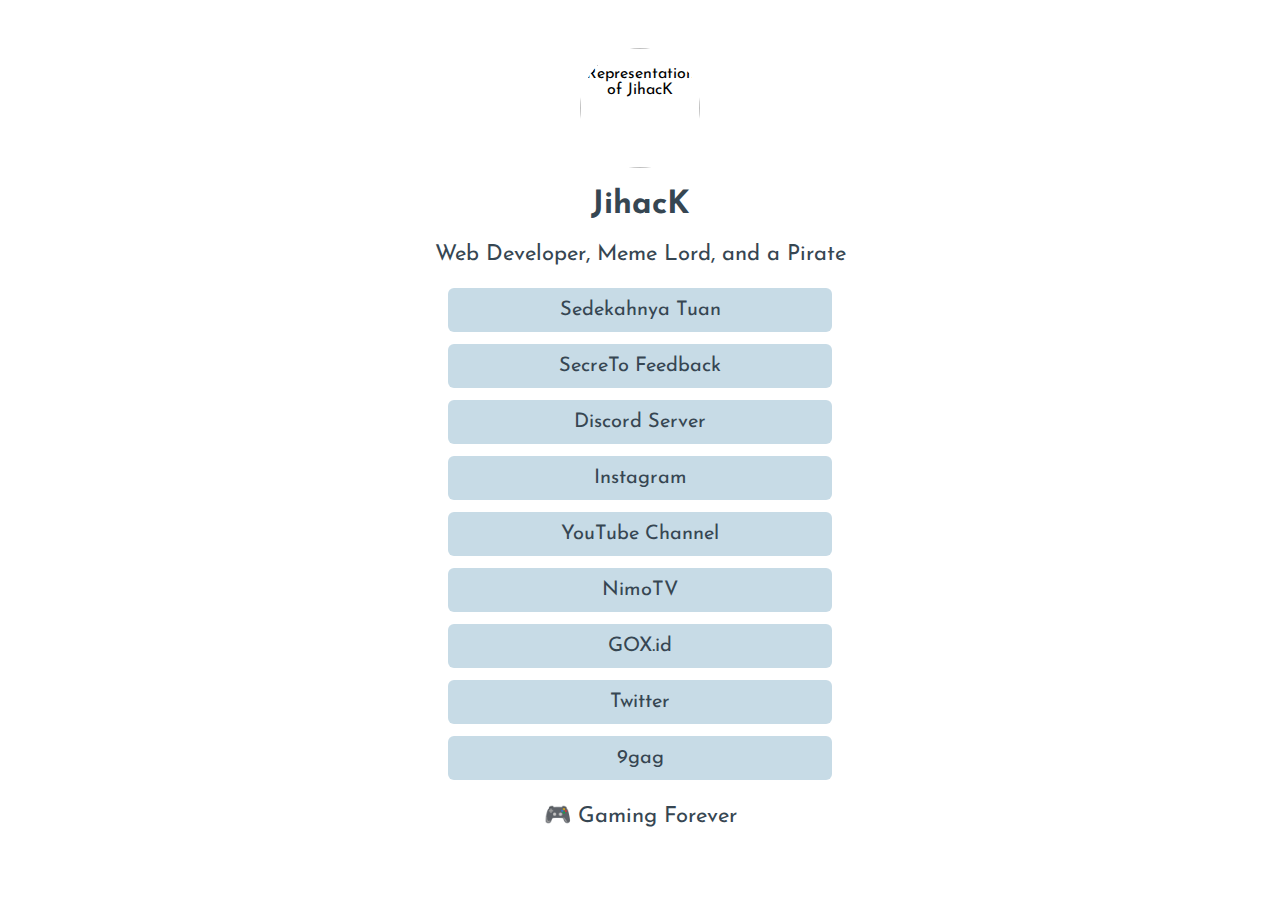
==== index.html @ 950e5892 "Update index.html" ====
<html lang="en">
    <head>
        <meta http-equiv="Content-Type" content="text/html;charset=UTF-8">
        <meta name="viewport" content="width=device-width, initial-scale=1.0">
        <meta content="Links to my various profiles online" name="description" />
        <link rel="preconnect" href="https://fonts.gstatic.com">
        <link href="https://fonts.googleapis.com/css2?family=Josefin+Sans&display=swap" rel="stylesheet">
        <title>JihacK's Portal</title>
        <style>
            body {
              text-align: center;
              margin-top: 48px;
              font-family: "Josefin Sans", "Arial", sans-serif;
              background: white;
            }
      
            h1, p {
              color: #364652;
            }
      
            p {
              font-size: 22px;
            }
      
            .profile-photo {
              border-radius: 100%;
              width: 120px;
            }
      
            .link-tree {
              list-style: none;
              padding: 0;
              font-size: 20px;
            }
      
            .link-tree > li {
              margin: 12px 0;
            }
      
            .link-tree >li a {
              color: #364652;
              background: #C7DBE6;
              border-radius: 6px;
              padding: 12px;
              text-decoration: none;
              max-width: 360px;
              width: 90%;
              display: block;
              margin: 0 auto;
            } 
      
            .link-tree > li a:hover,
            .link-tree > li a:focus {
              color: white;
              background: #2D4F62;
            }
          </style>
    </head>
    <body>
        <img class="profile-photo" src="https://i.ytimg.com/vi/QwMlnBJzagc/maxresdefault.jpg" alt="Representation of JihacK" />
        <h1>JihacK</h1>
        <p>Web Developer, Meme Lord, and a Pirate</p>
        <ul class="link-tree">
            <li>
                <a href="https://saweria.co/jihack">
                  Sedekahnya Tuan
                </a>
            </li>
            <li>
                <a href="https://secreto.site/al4ge4">
                  SecreTo Feedback
                </a>
            </li>
            <li>
                <a href="https://discord.gg/sM5RyCDFMt">
                  Discord Server
                </a>
            </li>
            <li>
              <a href="https://instagram.com/jihack">
                Instagram
              </a>
            </li>
            <li>
                <a href="https://www.youtube.com/channel/UCNyxhfD-Z0Ro7PMa50BXAGw">
                  YouTube Channel
                </a>
            </li>
            <li>
              <a href="https://nimo.tv/jihack">
                NimoTV
              </a>
            </li>
            <li>
              <a href="https://gox.id/jihack">
                GOX.id
              </a>
            </li>
            <li>
              <a href="https://twitter.com/_jihack">
                Twitter
              </a>
            </li>
            <li>
              <a href="https://9gag.com/u/jihack">
                9gag
              </a>
            </li>
          </ul>
      
          <p>🎮 Gaming Forever</p>
    </body>
</html>
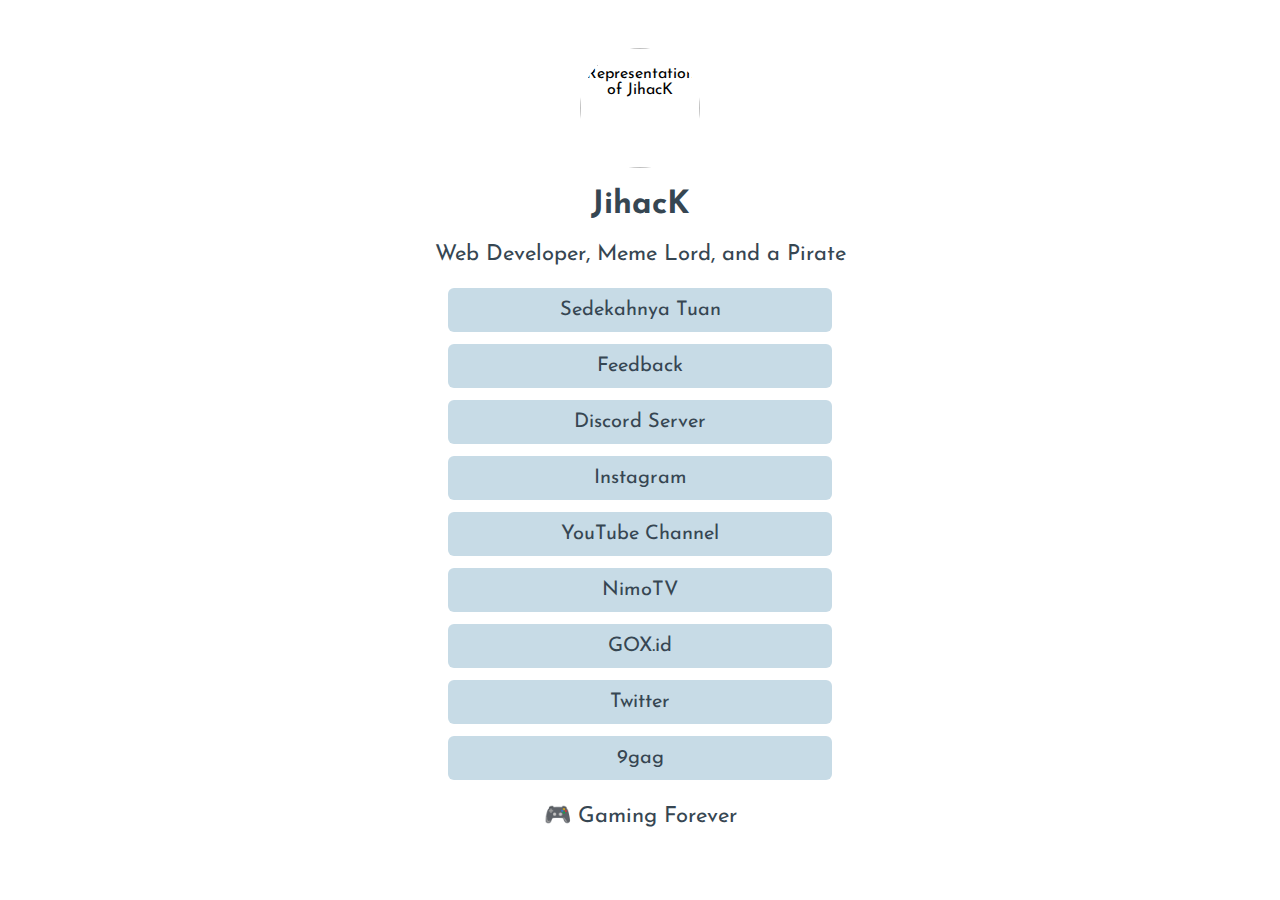
==== commit 9bf39b6c: "Update index.html" ====
--- a/index.html
+++ b/index.html
@@ -57,7 +57,7 @@
           </style>
     </head>
     <body>
-        <img class="profile-photo" src="https://i.ytimg.com/vi/QwMlnBJzagc/maxresdefault.jpg" alt="Representation of JihacK" />
+        <img class="profile-photo" src="https://cdn.discordapp.com/attachments/868743663050706944/976813811510169650/arabchad.png" alt="Representation of JihacK" />
         <h1>JihacK</h1>
         <p>Web Developer, Meme Lord, and a Pirate</p>
         <ul class="link-tree">
@@ -67,8 +67,8 @@
                 </a>
             </li>
             <li>
-                <a href="https://secreto.site/al4ge4">
-                  SecreTo Feedback
+                <a href="https://curiouscat.live/jihack">
+                  Feedback
                 </a>
             </li>
             <li>
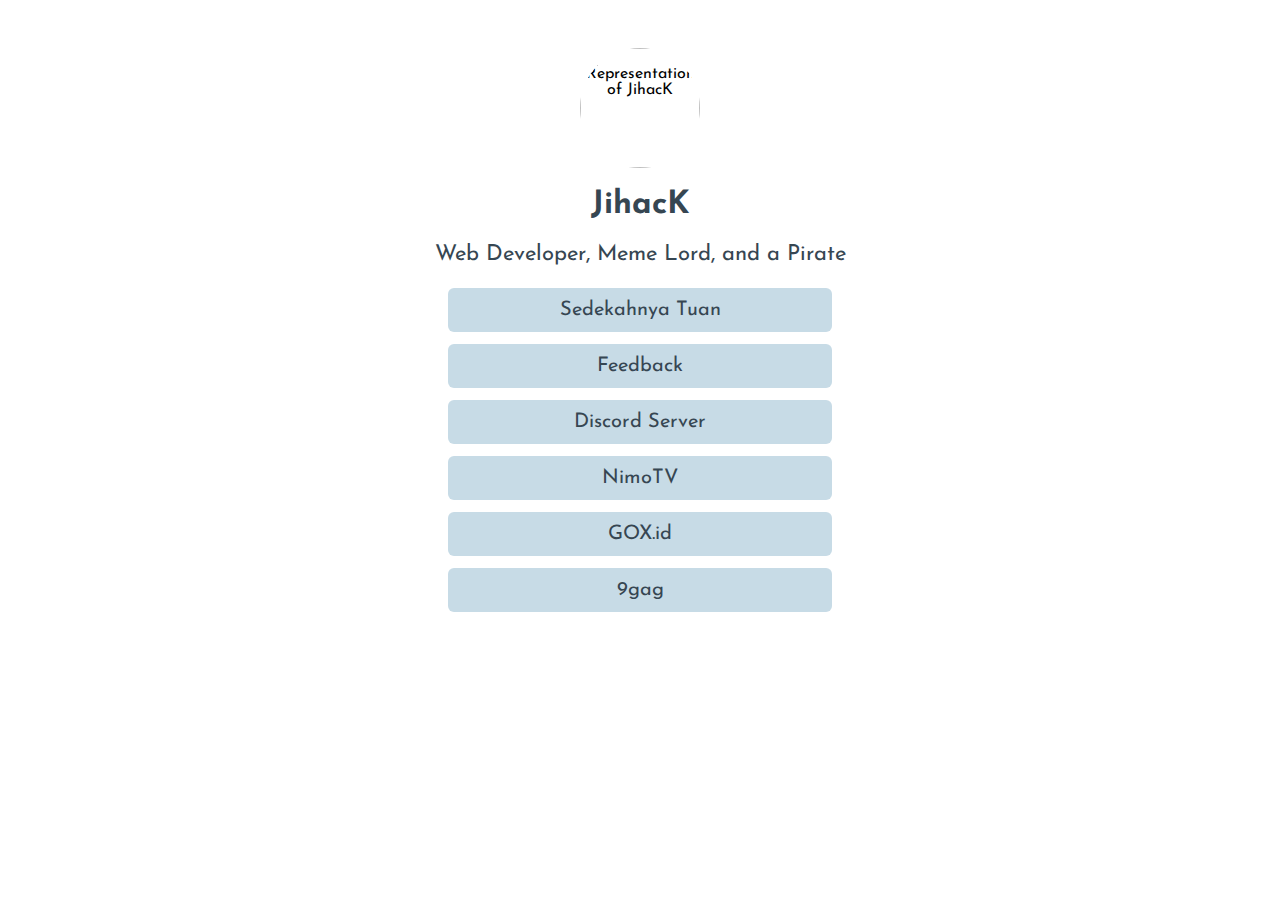
==== commit 9ec9aa25: "Change Social to Icon" ====
--- a/index.html
+++ b/index.html
@@ -4,6 +4,7 @@
         <meta name="viewport" content="width=device-width, initial-scale=1.0">
         <meta content="Links to my various profiles online" name="description" />
         <link rel="preconnect" href="https://fonts.gstatic.com">
+        <script src="https://use.fontawesome.com/9b5853df65.js"></script>
         <link href="https://fonts.googleapis.com/css2?family=Josefin+Sans&display=swap" rel="stylesheet">
         <title>JihacK's Portal</title>
         <style>
@@ -77,16 +78,6 @@
                 </a>
             </li>
             <li>
-              <a href="https://instagram.com/jihack">
-                Instagram
-              </a>
-            </li>
-            <li>
-                <a href="https://www.youtube.com/channel/UCNyxhfD-Z0Ro7PMa50BXAGw">
-                  YouTube Channel
-                </a>
-            </li>
-            <li>
               <a href="https://nimo.tv/jihack">
                 NimoTV
               </a>
@@ -97,17 +88,12 @@
               </a>
             </li>
             <li>
-              <a href="https://twitter.com/_jihack">
-                Twitter
-              </a>
-            </li>
-            <li>
               <a href="https://9gag.com/u/jihack">
                 9gag
               </a>
             </li>
           </ul>
       
-          <p>🎮 Gaming Forever</p>
+          <p><a href="https://twitter.com/_jihack"><i class="fa fa-twitter" style="color: #00acee;" aria-hidden="true"></i></a> <a href="https://open.spotify.com/user/notjihacker"><i class="fa fa-spotify" aria-hidden="true" style="color: #1DB954;"></i></a> <a href="https://instagram.com/jihack"><i class="fa fa-instagram" aria-hidden="true" style="color: #3f729b;"></i></a> <a href="https://www.youtube.com/channel/UCNyxhfD-Z0Ro7PMa50BXAGw"><i class="fa fa-youtube-play" aria-hidden="true" style="color: #FF0000;"></i></a></p>
     </body>
 </html>
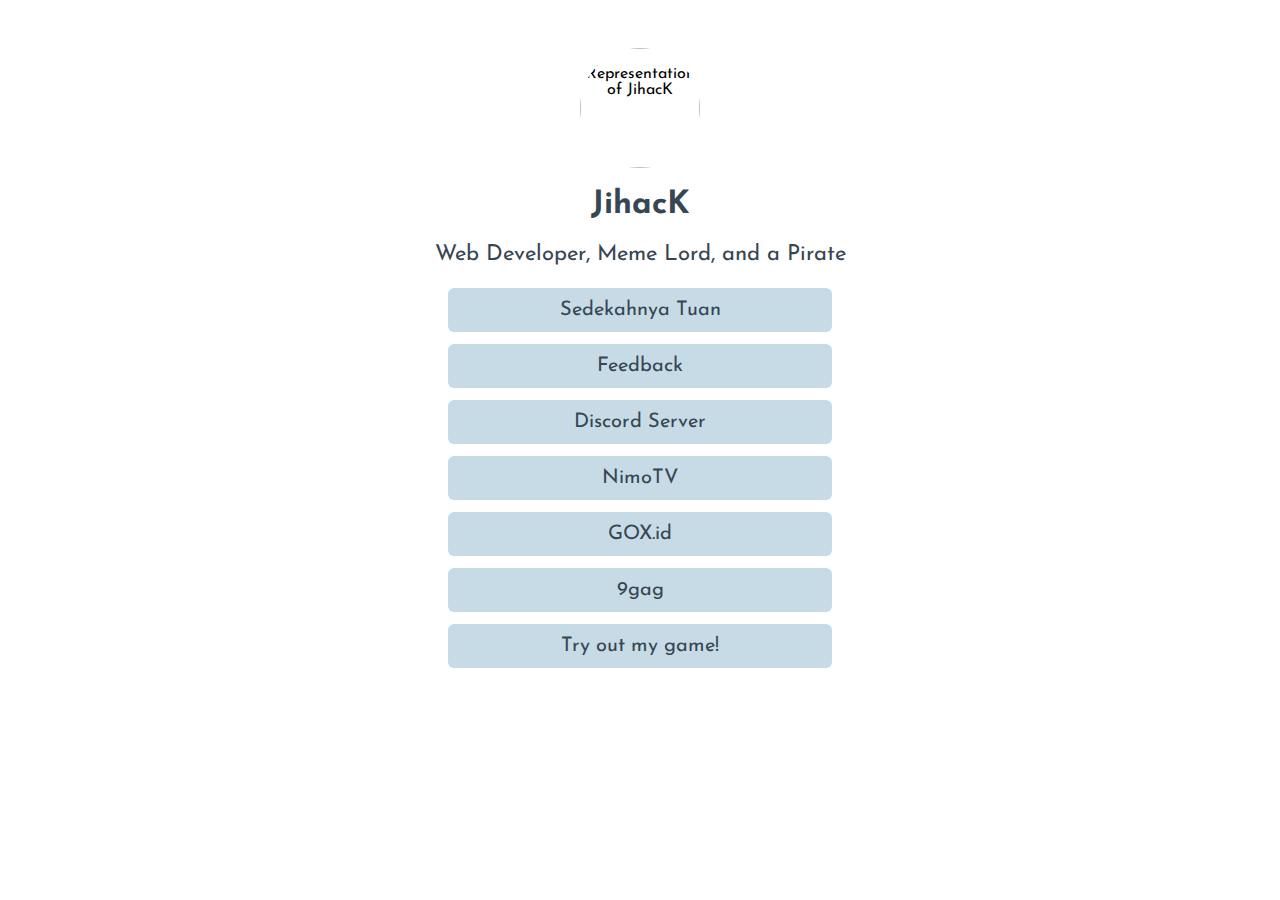
==== commit 544a57ab: "Added Game & Change Social to Bottom Icon" ====
--- a/index.html
+++ b/index.html
@@ -92,6 +92,11 @@
                 9gag
               </a>
             </li>
+            <li>
+              <a href="https://jihack.github.io/game.html">
+                Try out my game!
+              </a>
+            </li>
           </ul>
       
           <p><a href="https://twitter.com/_jihack"><i class="fa fa-twitter" style="color: #00acee;" aria-hidden="true"></i></a> <a href="https://open.spotify.com/user/notjihacker"><i class="fa fa-spotify" aria-hidden="true" style="color: #1DB954;"></i></a> <a href="https://instagram.com/jihack"><i class="fa fa-instagram" aria-hidden="true" style="color: #3f729b;"></i></a> <a href="https://www.youtube.com/channel/UCNyxhfD-Z0Ro7PMa50BXAGw"><i class="fa fa-youtube-play" aria-hidden="true" style="color: #FF0000;"></i></a></p>
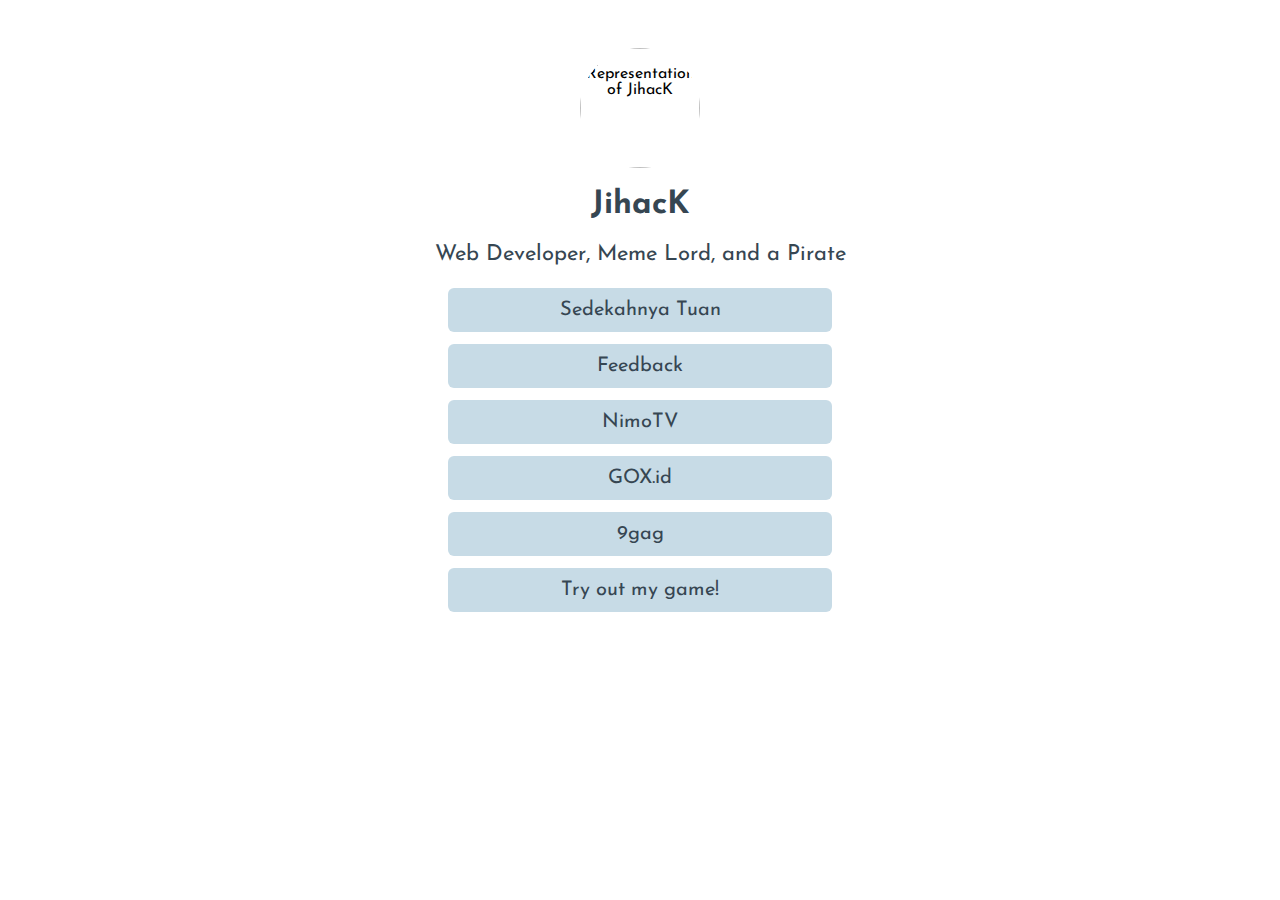
==== commit 5845c227: "Update index.html" ====
--- a/index.html
+++ b/index.html
@@ -4,7 +4,7 @@
         <meta name="viewport" content="width=device-width, initial-scale=1.0">
         <meta content="Links to my various profiles online" name="description" />
         <link rel="preconnect" href="https://fonts.gstatic.com">
-        <script src="https://use.fontawesome.com/9b5853df65.js"></script>
+        <script src="https://kit.fontawesome.com/7fb88625c9.js" crossorigin="anonymous"></script>
         <link href="https://fonts.googleapis.com/css2?family=Josefin+Sans&display=swap" rel="stylesheet">
         <title>JihacK's Portal</title>
         <style>
@@ -73,11 +73,6 @@
                 </a>
             </li>
             <li>
-                <a href="https://discord.gg/sM5RyCDFMt">
-                  Discord Server
-                </a>
-            </li>
-            <li>
               <a href="https://nimo.tv/jihack">
                 NimoTV
               </a>
@@ -99,6 +94,6 @@
             </li>
           </ul>
       
-          <p><a href="https://twitter.com/_jihack"><i class="fa fa-twitter" style="color: #00acee;" aria-hidden="true"></i></a> <a href="https://open.spotify.com/user/notjihacker"><i class="fa fa-spotify" aria-hidden="true" style="color: #1DB954;"></i></a> <a href="https://instagram.com/jihack"><i class="fa fa-instagram" aria-hidden="true" style="color: #3f729b;"></i></a> <a href="https://www.youtube.com/channel/UCNyxhfD-Z0Ro7PMa50BXAGw"><i class="fa fa-youtube-play" aria-hidden="true" style="color: #FF0000;"></i></a></p>
+          <p style="font-size: 35px;"><a href="https://twitter.com/_jihack"><i class="fa fa-twitter" style="color: #00acee;" aria-hidden="true"></i></a> <a href="https://open.spotify.com/user/notjihacker"><i class="fa fa-spotify" aria-hidden="true" style="color: #1DB954;"></i></a> <a href="https://instagram.com/jihack"><i class="fa fa-instagram" aria-hidden="true" style="color: #3f729b;"></i></a> <a href="https://www.youtube.com/channel/UCNyxhfD-Z0Ro7PMa50BXAGw"><i class="fa fa-youtube-play" aria-hidden="true" style="color: #FF0000;"></i></a> <a href="https://discord.gg/sM5RyCDFMt"><i class="fa-brands fa-discord" aria-hidden="true" style="color: #7289da;"></i></a></p>
     </body>
 </html>
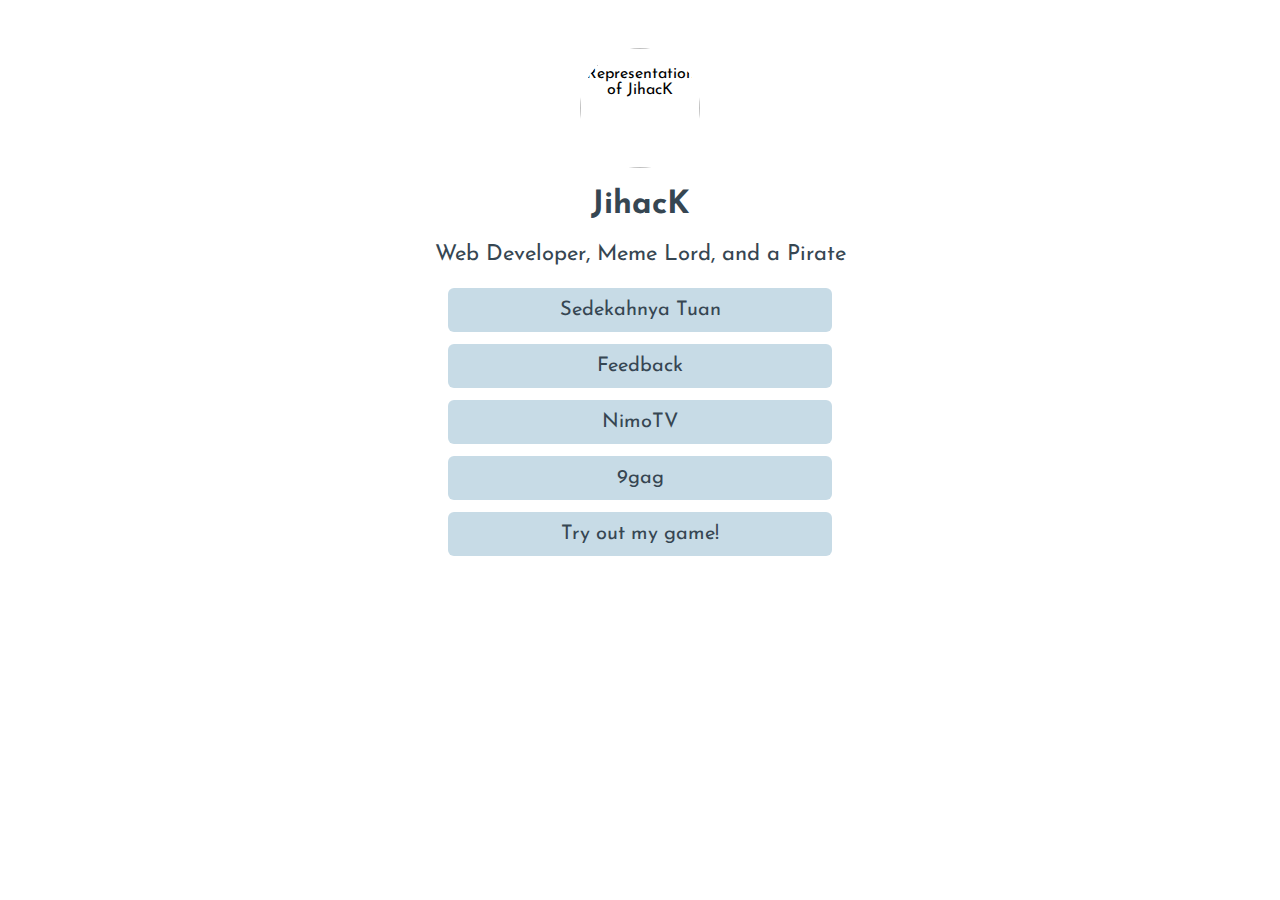
==== commit ff422feb: "Update index.html" ====
--- a/index.html
+++ b/index.html
@@ -78,11 +78,6 @@
               </a>
             </li>
             <li>
-              <a href="https://gox.id/jihack">
-                GOX.id
-              </a>
-            </li>
-            <li>
               <a href="https://9gag.com/u/jihack">
                 9gag
               </a>
